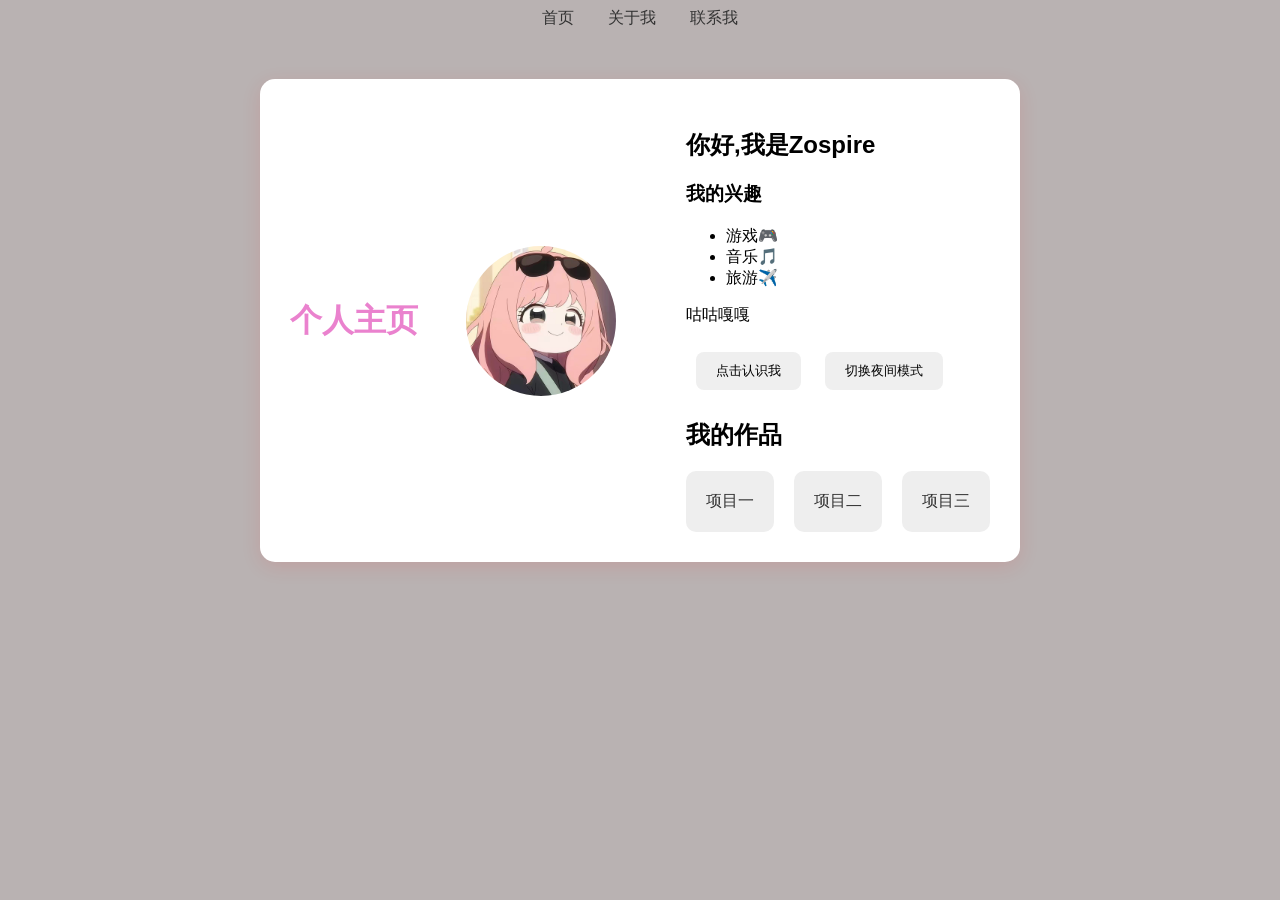
==== index.html @ 517d967e "完成个人主页第一版" ====
<!DOCTYPE html>
<html>

<head>
    <title>这里是网站标题</title>

    <link rel="stylesheet" href="style.css">
</head>

<nav>

    <a href="index.html">
        首页
    </a>

    <a href="about.html">
        关于我
    </a>

    <a href="contact.html">
        联系我
    </a>

</nav>

<body>

    <div class="card">

        <div class="about">

            <h1>个人主页</h1>

            <img src="images/photo.jpg">

            <div class="text">
            
                <h2>你好,我是Zospire</h2>

                    <h3>我的兴趣</h3>

                    <ul>

                    <li>游戏🎮</li>

                    <li>音乐🎵</li>

                    <li>旅游✈️</li>

                    </ul>

                <p>
                    咕咕嘎嘎
                </p>

                <button id="helloBtn">
                    点击认识我
                </button>

                <button id="darkBtn">
                    切换夜间模式
                </button>

                <h2>我的作品</h2>

                <div class="projects">


                    <div class="project">
                        <a href="one_project.html">
                        项目一
                        </a>
                    </div>


                    <div class="project">
                        <a href="two_project.html">
                        项目二
                        </a>
                    </div>


                    <div class="project">
                        <a href="three_project.html">
                        项目三
                        </a>
                    </div>


                </div>

            </div>

        </div>
        
    </div>

    <script src="script.js"></script>

</body>


</html>
---- style.css ----
body {

    background-color: #b9b2b2;

    font-family: Arial, sans-serif;

    transition: all 0.5s ease;

    animation: fadeIn 0.6s;

}

h1 {

    color: #ea82ce;

    text-align: center;

}

.card {

    width: 700px;

    margin: 50px auto;

    background-color: white;

    padding: 30px;

    border-radius: 15px;

    box-shadow:0 5px 20px rgba(255, 0, 0, 0.1);

    transition: all 0.5s ease;

    animation: cardShow 0.8s;

}

img {

    width: 150px;

    height: 150px;

    border-radius: 50%;

    display: block;

    margin: 30px auto;

}

.about {

    display: flex;

    align-items: center;

}

.about img {

    margin-right: 70px;

}

nav {

    text-align:center;

    margin-bottom:30px;

}

nav a {

    margin:0 15px;

    text-decoration:none;

    color:#333;

    transition:0.3s;

}

nav a:hover {

    color:#007bff;

    transform:translateY(-3px);

}

.dark {

    background:#222;

}

.dark .card {

    background:#333;

    color:white;

}

.dark nav a {

    color:white;

}

button {

    padding:10px 20px;

    border:none;

    border-radius:8px;

    cursor:pointer;

    margin:10px;

    transition:0.3s;

}

button:hover {

    transform:scale(1.05);

}

@media screen and (max-width:600px){

    .card{

        width:90%;

    }


    .about{

        flex-direction:column;

    }


    .about img{

        margin-right:0;

    }

}

.projects{

    display:flex;

    gap:20px;

}


.project{

    flex:1;

    padding:20px;

    background:#eee;

    color:black;

    border-radius:10px;

    text-align:center;

    transition:0.3s;

}

.project:hover {

    transform:translateY(-10px);

    box-shadow:0 10px 20px rgba(0,0,0,0.15);

}

a {
    color: #333;
    text-decoration: none;
}

@keyframes fadeIn {


    from {

        opacity:0;

        transform:translateY(20px);

    }


    to {

        opacity:1;

        transform:translateY(0);

    }

}

@keyframes cardShow {


    from {

        opacity:0;

        transform:scale(0.9);

    }


    to {

        opacity:1;

        transform:scale(1);

    }

}
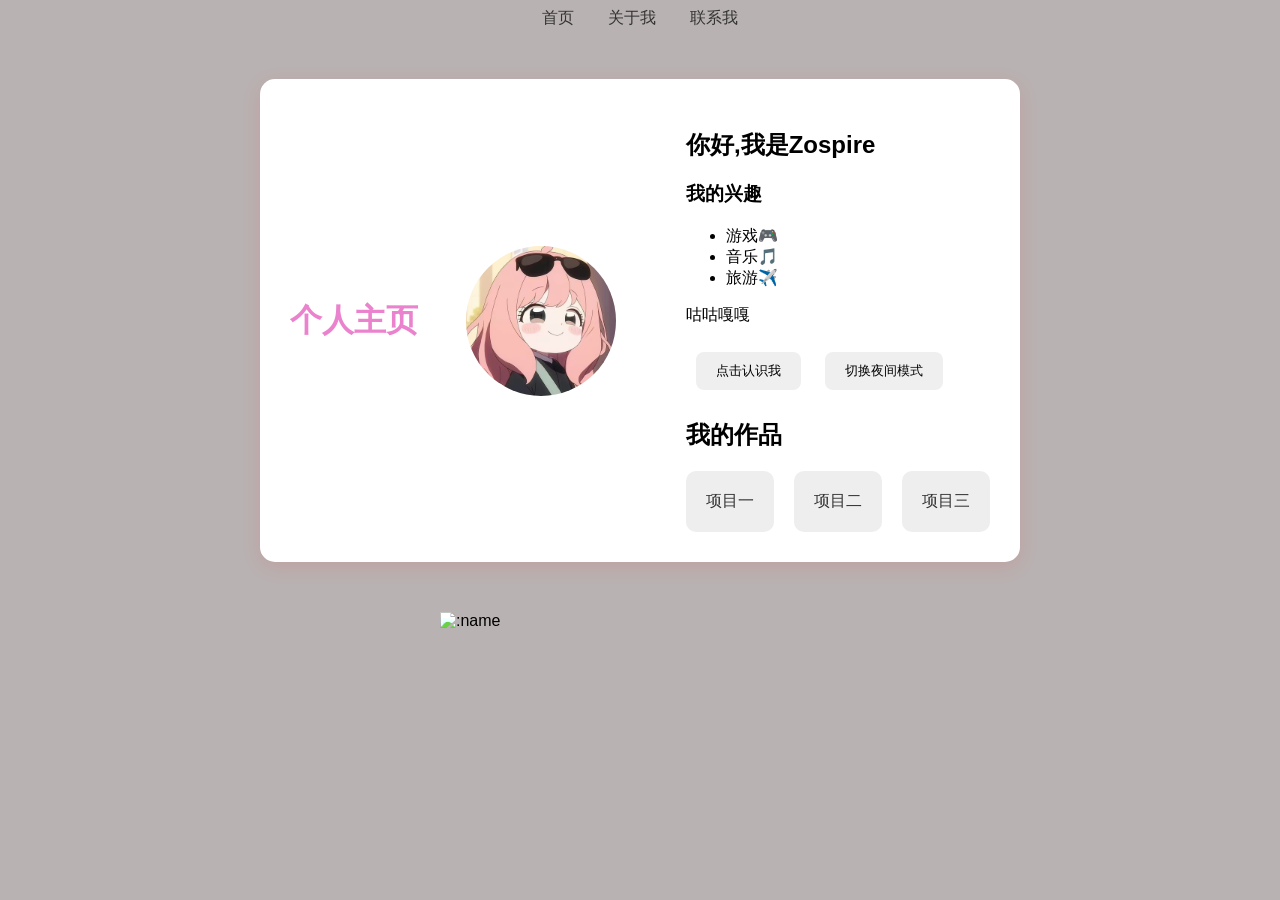
==== commit 91b4cc1f: "更新了可爱计数器" ====
--- a/index.html
+++ b/index.html
@@ -2,8 +2,8 @@
 <html>
 
 <head>
-    <title>这里是网站标题</title>
-
+    <title>这里是Zospireの个人主页</title>
+    <script src="https://fastly.jsdelivr.net/npm/live2d-widgets@1.0.1/dist/autoload.js"></script>
     <link rel="stylesheet" href="style.css">
 </head>
 
@@ -31,7 +31,7 @@
 
             <h1>个人主页</h1>
 
-            <img src="images/photo.jpg">
+            <img class="avatar" src="images/photo.jpg">
 
             <div class="text">
             
@@ -94,7 +94,7 @@
         </div>
         
     </div>
-
+    <img class="project-img" src="https://count.getloli.com/@:name" alt=":name" />
     <script src="script.js"></script>
 
 </body>
--- a/style.css
+++ b/style.css
@@ -38,8 +38,8 @@
 
 }
 
-img {
-
+
+.avatar {
     width: 150px;
 
     height: 150px;
@@ -50,6 +50,21 @@
 
     margin: 30px auto;
 
+
+}
+
+
+.project-img {
+
+    width:400px;
+
+    height: 150px;
+
+    filter: brightness(120%);
+
+    display: block;
+
+    margin: 30px auto;
 }
 
 .about {
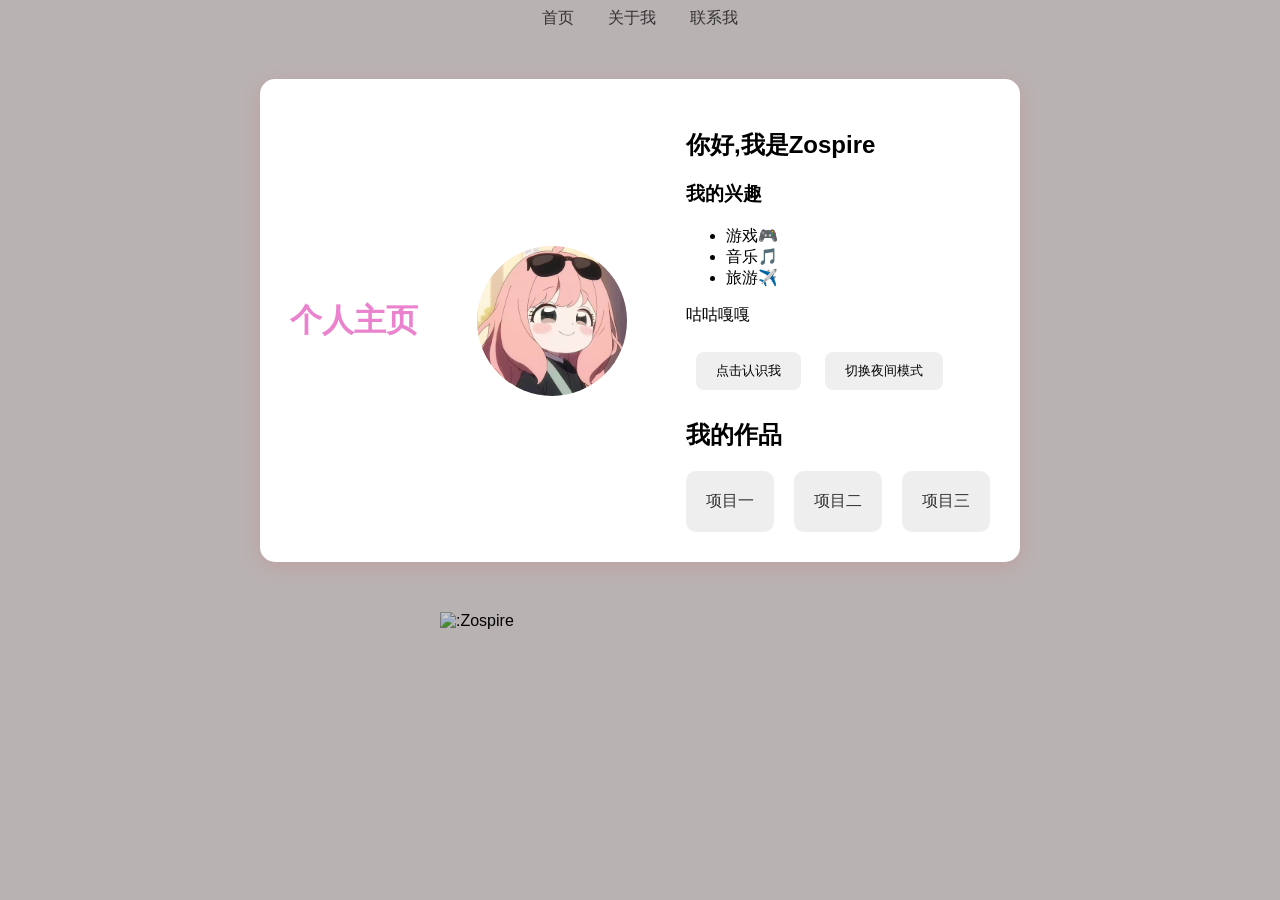
==== commit 10a96b65: "更新了可爱计数器" ====
--- a/index.html
+++ b/index.html
@@ -31,7 +31,7 @@
 
             <h1>个人主页</h1>
 
-            <img class="avatar" src="images/photo.jpg">
+            <img id="myPhoto" src="images/photo.jpg">
 
             <div class="text">
             
@@ -94,7 +94,7 @@
         </div>
         
     </div>
-    <img class="project-img" src="https://count.getloli.com/@:name" alt=":name" />
+    <img id="workPhoto" src="https://count.getloli.com/@:Zospire" alt=":Zospire" />
     <script src="script.js"></script>
 
 </body>
--- a/style.css
+++ b/style.css
@@ -38,8 +38,8 @@
 
 }
 
-
-.avatar {
+#myPhoto {
+
     width: 150px;
 
     height: 150px;
@@ -50,21 +50,28 @@
 
     margin: 30px auto;
 
-
-}
-
-
-.project-img {
+}
+
+#workPhoto {
 
     width:400px;
 
-    height: 150px;
-
-    filter: brightness(120%);
+    height:200px;
 
     display: block;
 
     margin: 30px auto;
+
+    filter:brightness(80%);
+
+    transition:0.3s;
+
+}
+
+#workPhoto:hover {
+
+    filter:brightness(140%);
+
 }
 
 .about {
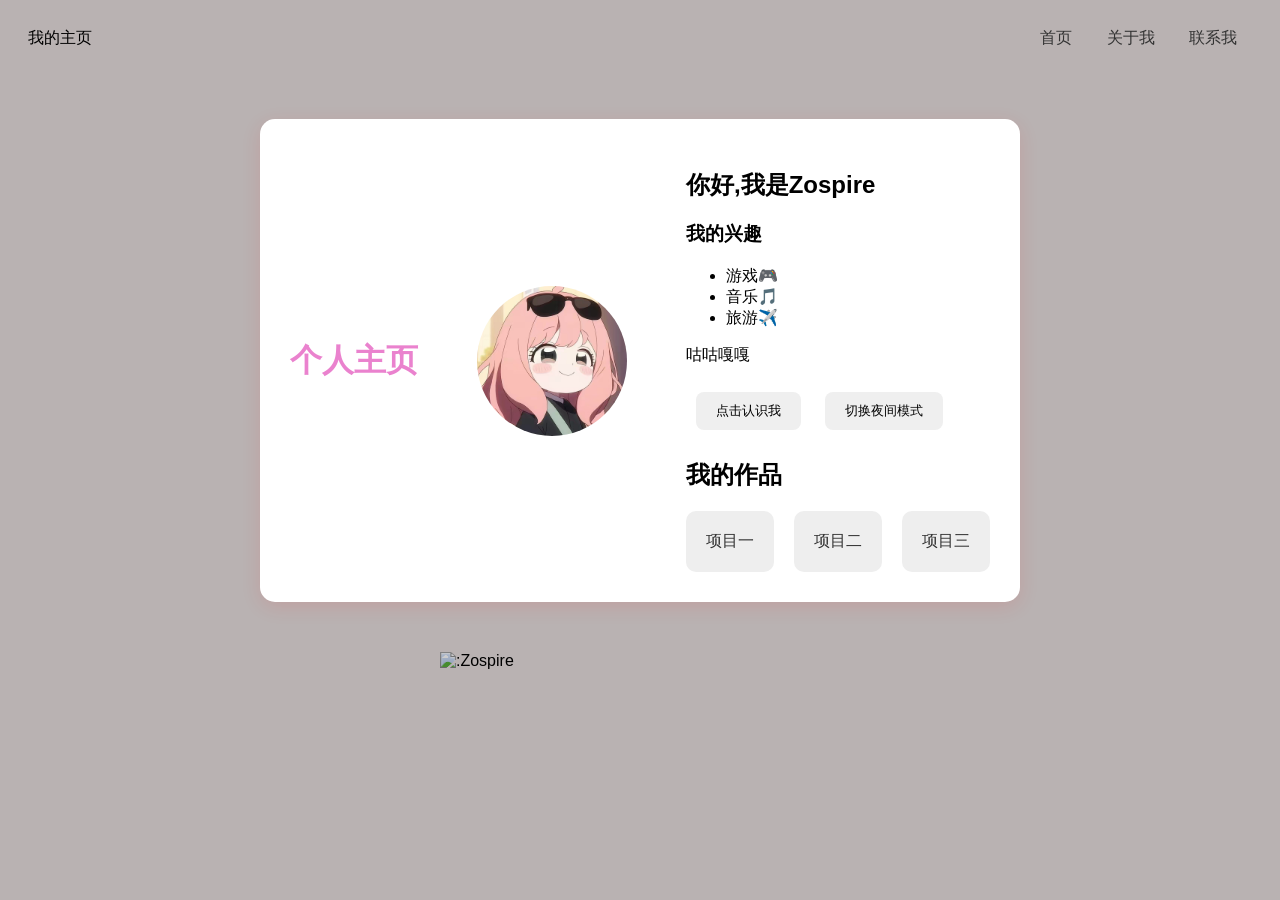
==== commit 0f1b75b5: "更新了导航栏和动画" ====
--- a/index.html
+++ b/index.html
@@ -9,17 +9,29 @@
 
 <nav>
 
-    <a href="index.html">
-        首页
-    </a>
+    <div class="logo">
+        我的主页
+    </div>
 
-    <a href="about.html">
-        关于我
-    </a>
+    <div class="menu-btn" id="menuBtn">
+        ☰
+    </div>
 
-    <a href="contact.html">
-        联系我
-    </a>
+    <div class="nav-links" id="navLinks">
+
+        <a class="page-link" href="index.html">
+            首页
+        </a>
+
+        <a class="page-link" href="about.html">
+            关于我
+        </a>
+
+        <a class="page-link" href="contact.html">
+            联系我
+        </a>
+
+    </div>
 
 </nav>
 
@@ -67,21 +79,21 @@
 
 
                     <div class="project">
-                        <a href="one_project.html">
+                        <a class="page-link" href="one_project.html">
                         项目一
                         </a>
                     </div>
 
 
                     <div class="project">
-                        <a href="two_project.html">
+                        <a class="page-link" href="two_project.html">
                         项目二
                         </a>
                     </div>
 
 
                     <div class="project">
-                        <a href="three_project.html">
+                        <a class="page-link" href="three_project.html">
                         项目三
                         </a>
                     </div>
--- a/style.css
+++ b/style.css
@@ -93,6 +93,62 @@
     text-align:center;
 
     margin-bottom:30px;
+
+    display:flex;
+
+    justify-content:space-between;
+
+    align-items:center;
+
+    padding:20px;
+
+}
+
+.nav-links a {
+
+    margin:0 15px;
+
+}
+
+.menu-btn {
+
+    display:none;
+
+    font-size:30px;
+
+    cursor:pointer;
+
+}
+
+@media screen and (max-width:600px){
+
+    .menu-btn {
+
+        display:block;
+
+    }
+
+    .nav-links {
+
+        display:none;
+
+        flex-direction:column;
+
+        width:100%;
+
+    }
+
+    .nav-links a {
+
+        margin:15px;
+
+    }
+
+    .nav-links.active {
+
+        display:flex;
+
+    }
 
 }
 
@@ -264,4 +320,28 @@
 
     }
 
+}
+
+.fade-out {
+
+    animation: fadeOut 0.5s forwards;
+
+}
+
+
+@keyframes fadeOut {
+
+    from {
+
+        opacity:1;
+
+    }
+
+
+    to {
+
+        opacity:0;
+
+    }
+
 }
